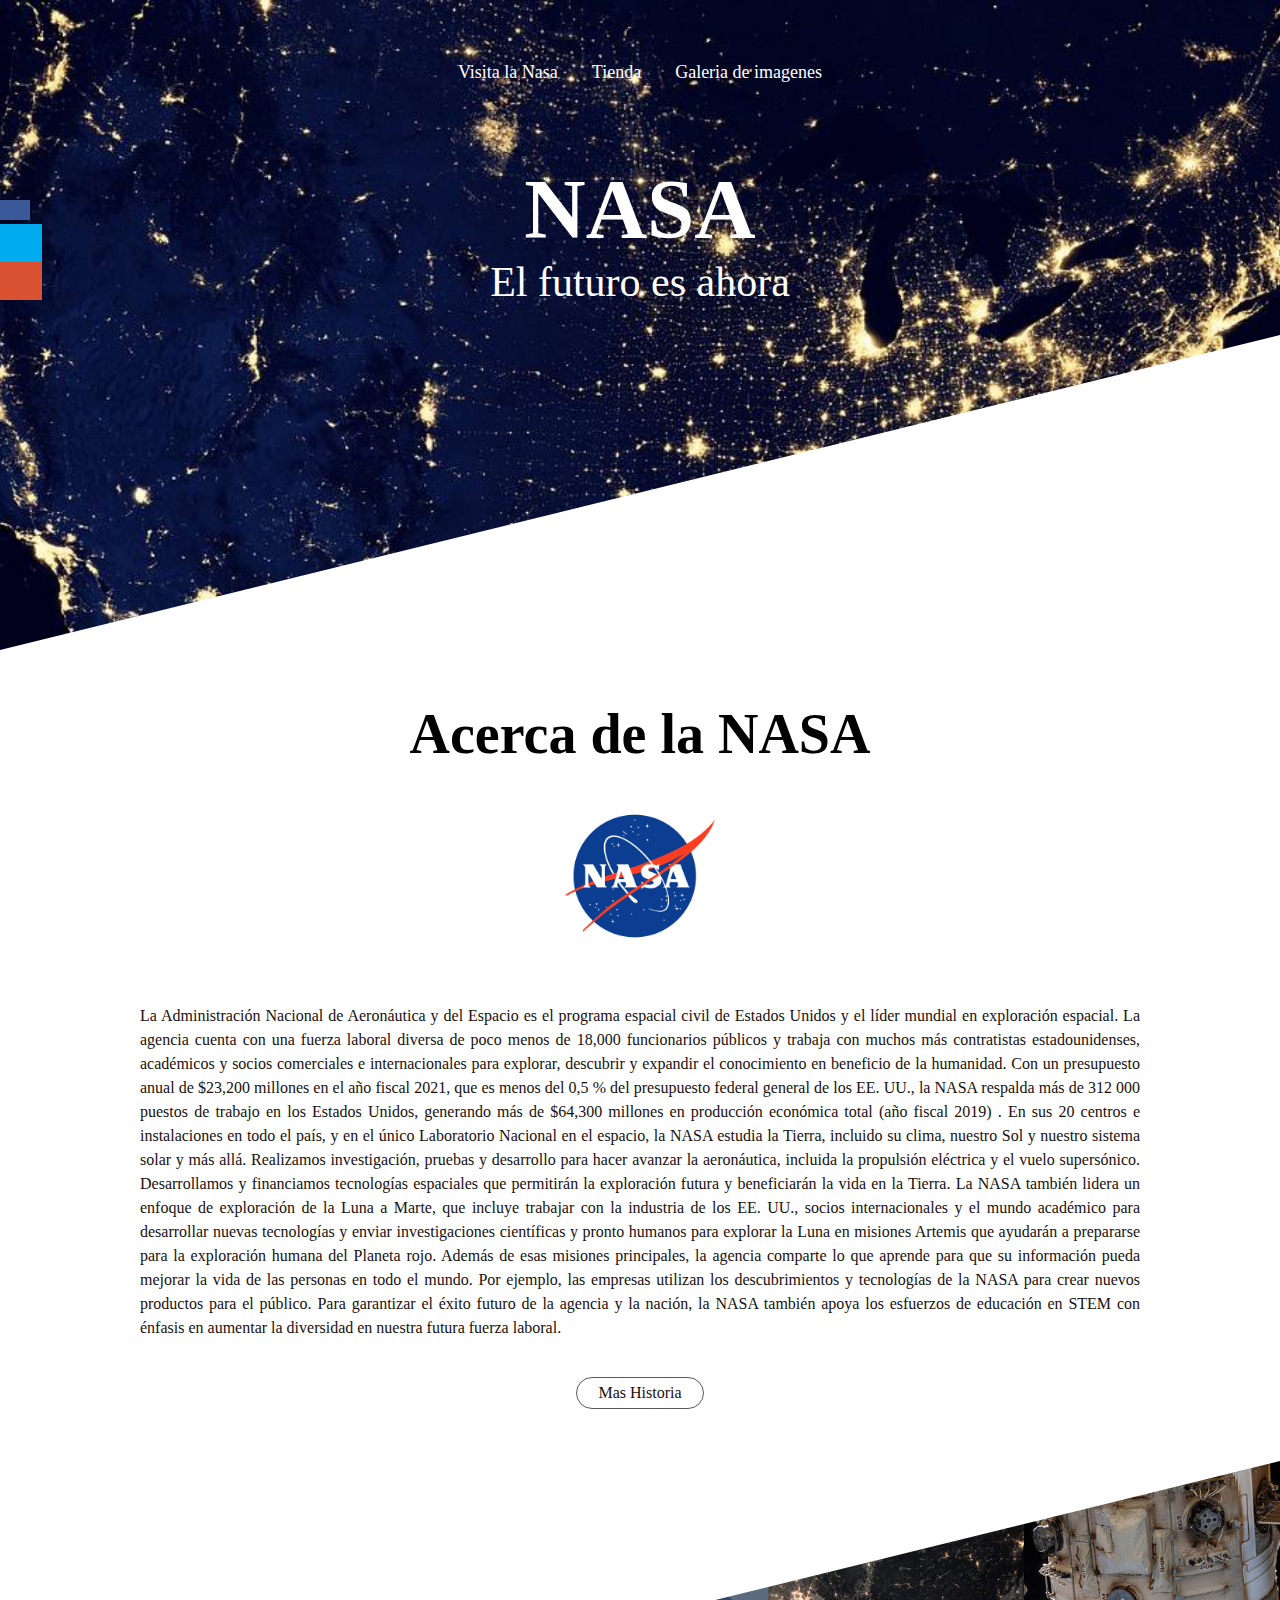
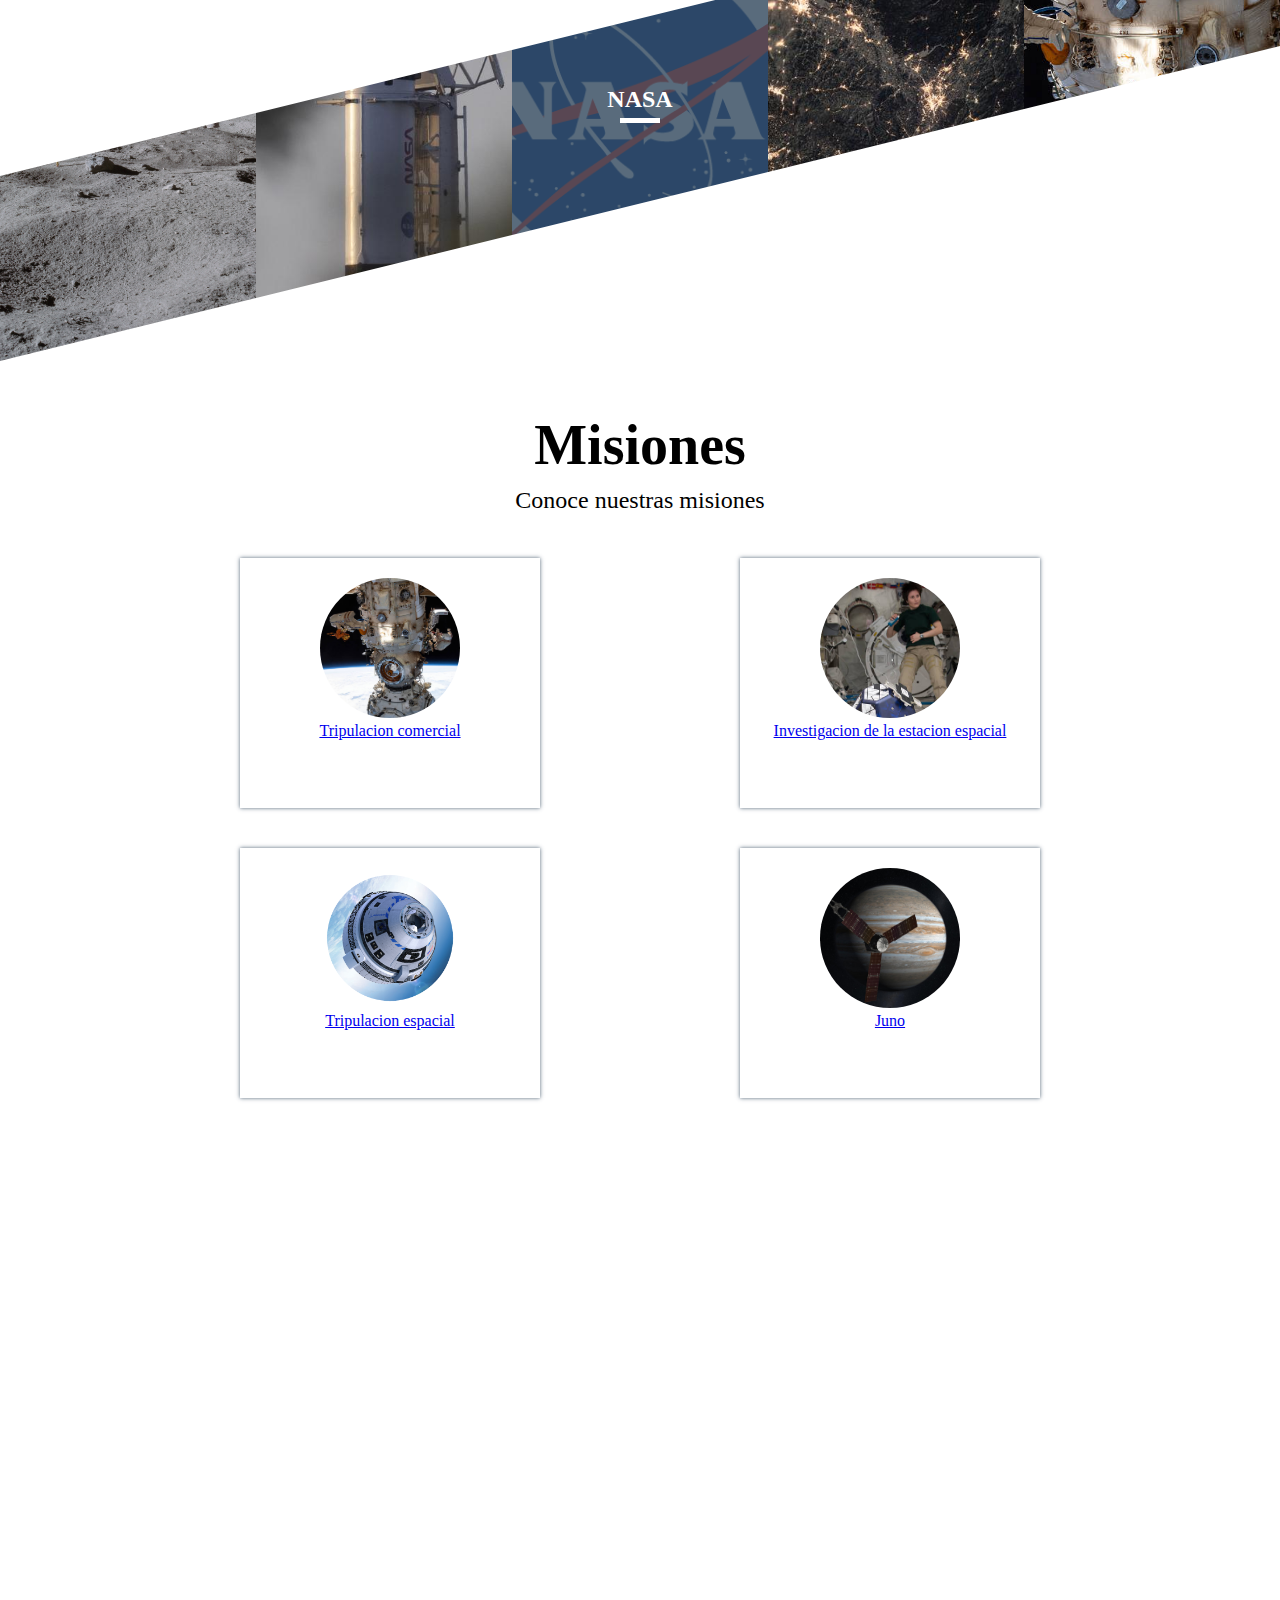
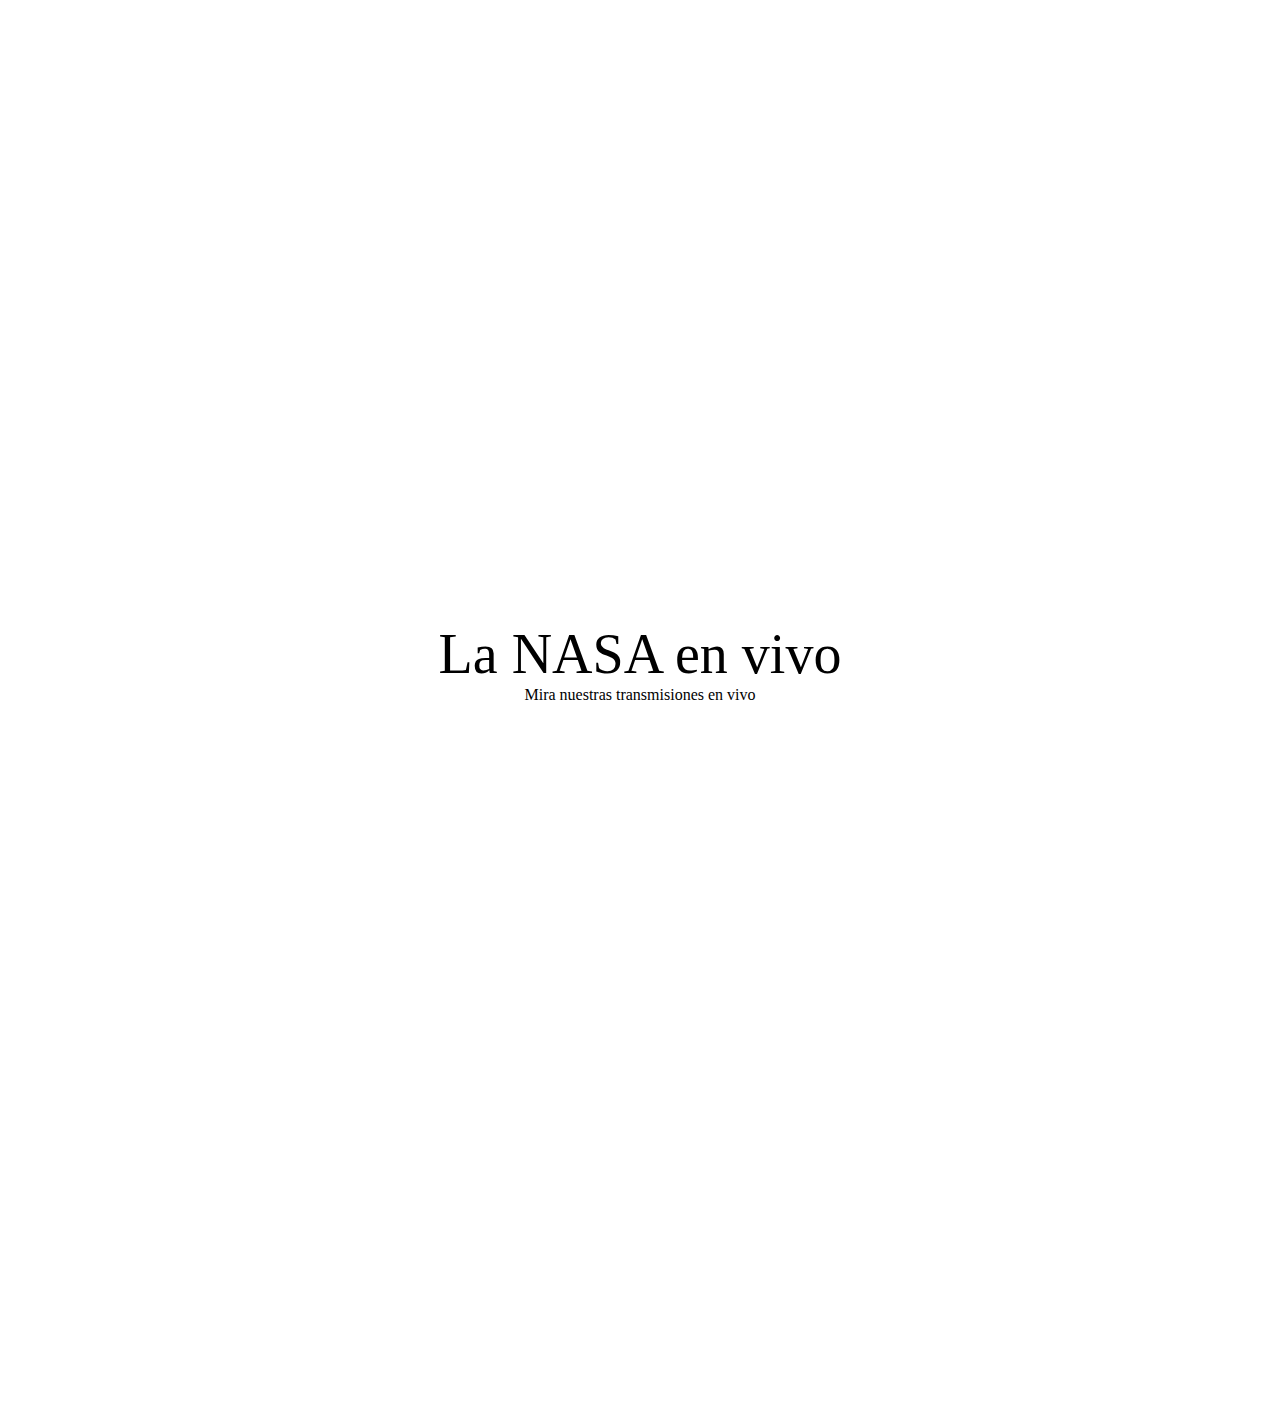
==== index.html @ dd91e2ba "first commit" ====
<!--Julian Yago Contreras Lucero-->
<!DOCTYPE html>
<html lang="en">
    <head>
        <meta charset="UTF-8">
        <meta name="viewport" content="width=device-width, initial-scale=1.0">
        <meta http-equiv="X-UA-Compatible" content="ie=edge">
        <title>NASA</title>
        <link rel="stylesheet" href="Estilo.css">
    </head>
<head>
    <meta charset="UTF-8">
    <meta name="viewport" content="width=device-width, initial-scale=1.0">
    <meta http-equiv="X-UA-Compatible" content="ie=edge">
    <title>https://www.nasa.gov/</title>
   
    
</head>


<body>
    <header>
        <div class="contenedor">
            <nav class="menu">
                <a href="https://www.visitnasa.com/">Visita la Nasa</a>
                <a href="tienda/productos.html">Tienda</a>
                <a href="imagenes.html">Galeria de imagenes</a>
            </nav>
        </div>    
        <div class="textos">
            <h1 class="titulo">NASA</h1>
            <h3 class="subtitulo">El futuro es ahora</h3>
            
        </div>
        <div class="sesgoabajo"></div>
    </header>
    <main>
        <section class="acerca-de">
            <div class="contenedor">
                <h2 class="sobre-nosotros">Acerca de la NASA</h2>
                <center><img src="img1/FotoLogo.png" alt=""width="20%" ></center>
                <h3 class="slogan"></h3>
                <p class="parrafo">La Administración Nacional de Aeronáutica y del Espacio es el programa espacial civil de Estados Unidos y el líder mundial en exploración espacial. La agencia cuenta con una fuerza laboral diversa de poco menos de 18,000 funcionarios públicos y trabaja con muchos más contratistas estadounidenses, académicos y socios comerciales e internacionales para explorar, descubrir y expandir el conocimiento en beneficio de la humanidad. Con un presupuesto anual de $23,200 millones en el año fiscal 2021, que es menos del 0,5 % del presupuesto federal general de los EE. UU., la NASA respalda más de 312 000 puestos de trabajo en los Estados Unidos, generando más de $64,300 millones en producción económica total (año fiscal 2019) . 

                    En sus 20 centros e instalaciones en todo el país, y en el único Laboratorio Nacional en el espacio, la NASA estudia la Tierra, incluido su clima, nuestro Sol y nuestro sistema solar y más allá. Realizamos investigación, pruebas y desarrollo para hacer avanzar la aeronáutica, incluida la propulsión eléctrica y el vuelo supersónico. Desarrollamos y financiamos tecnologías espaciales que permitirán la exploración futura y beneficiarán la vida en la Tierra.
                    
                    La NASA también lidera un enfoque de exploración de la Luna a Marte, que incluye trabajar con la industria de los EE. UU., socios internacionales y el mundo académico para desarrollar nuevas tecnologías y enviar investigaciones científicas y pronto humanos para explorar la Luna en misiones Artemis que ayudarán a prepararse para la exploración humana del Planeta rojo. Además de esas misiones principales, la agencia comparte lo que aprende para que su información pueda mejorar la vida de las personas en todo el mundo. Por ejemplo, las empresas utilizan los descubrimientos y tecnologías de la NASA para crear nuevos productos para el público. Para garantizar el éxito futuro de la agencia y la nación, la NASA también apoya los esfuerzos de educación en STEM con énfasis en aumentar la diversidad en nuestra futura fuerza laboral.</p>
                    
            </p>
                <center><a href="https://www.nasa.gov/topics/history/index.html" class="boton">Mas Historia</a></center>
            </div>
        </section>
        <section class="galeria">
            <div class="sesgoarriba"></div>
            <div class="imagenes none">
                <img src="img1/as16-113-18339_orig.jpg" alt="">
            </div>
            <div class="imagenes">
                <img src="img1/NHQ202204260005_medium.jpg" alt="">
            </div>
            <div class="imagenes">
                <img src="img1/FotoLogo.png" alt="">
                <div class="encima">
                    <h2>NASA</h2>
                    <div></div>
                </div>
            </div>
            <div class="imagenes">
                <img src="img1/iss054e009777_thumb.jpg" alt="">

            </div>
            <div class="imagenes none">
                <img src="img1/iss067e022091.jpg" alt="">
            </div>
            <div class="sesgoabajo"></div>
        </section>
        <section class="miembros">
            <div class="contenedor">
                <h2 class="sobre-nosotros">Misiones</h2>
                <h3 class="slogan">Conoce nuestras misiones</h3>
                <div class="cards">
                      <div class="card">
                         <img src="img1/iss067e022091.jpg" alt="">
                         <center><a href="https://www.nasa.gov/exploration/commercial/crew/index.html" class="boton">Tripulacion comercial</a></center>     
                     </div>
                     <div class="card">
                          <img src="img1/iss042e046171_cristoforetti.jpg " alt="">
                          <center><a href="https://www.nasa.gov/mission_pages/station/research/crew-4-head-to-iss-microgravity-science" class="boton">Investigacion de la estacion espacial</a></center> 
                     </div>
                    
                     <div class="card">
                         <img src="img1/starlinercircle.png" alt="">
                         <center><a href="https://www.nasa.gov/content/commercial-crew-program-overview" class="boton">Tripulacion espacial</a></center>
                     </div> 
                     <div class="card">
                          <img src="img1/492704main_junoartist200904-full_full.jpg" alt="">
                          <center><a href="https://www.nasa.gov/mission_pages/juno/overview/index.html" class="boton">Juno</a></center>
                      </div>
                 </div>
            </div>
        </section>
        <section class="fondo">
            <div class="sesgoarriba"></div>  
            </div>
            <div class="sesgoabajo-unico"></div>
        </section>
    </main>
    <footer>
        <div class="contenedor">
            <h2 class="titulo-footer">La NASA en vivo</h2>
            <h3 class="subtitulo-footer">Mira nuestras transmisiones en vivo</h3>
            <iframe width="981" height="577" src="https://www.youtube.com/embed/21X5lGlDOfg" title="YouTube video player" frameborder="0" allow="accelerometer; autoplay; clipboard-write; encrypted-media; gyroscope; picture-in-picture" allowfullscreen></iframe>
            
        </div>
        <div class="container">
        
        </div>
        <div class="social">
            <ul>
                <li><a href="https://es-la.facebook.com/NASA" target="_blank" class="icon-facebook"></a></li>
                <li><a href="https://twitter.com/NASA?ref_src=twsrc%5Egoogle%7Ctwcamp%5Eserp%7Ctwgr%5Eauthor" target="_blank" class="icon-twitter"></a></li>
                <li><a href="https://www.instagram.com/nasa/" target="_blank" class="icon-instagram"></a></li>              
            </ul>
        </div>
    </footer>
</body>

</html>
---- Estilo.css ----
/*Julian Yago Contreras Lucero */
* {
    margin: 0;
    padding: 0;
    box-sizing: border-box;
}
.menu a{
    font-size:18px;
    font-family: 'lato';
    font-weight: 300;
    display: inline-block;
    padding:10px 0;
    margin:0 15px;
    color:#fff;
    text-decoration: none;
}

.contenedor{
    width: 90%;
    max-width: 1000px;
    overflow: hidden;
    margin: auto;
}

body {
    font-family: 'open sans';
    font-size: 16px;
}


header {
    width: 100%;
    height: 650px;
    background-image: url(img1/us_lights2.jpg);
    background-attachment: fixed;
    background-position: center;
    background-size: cover;
    position: relative;
    overflow: hidden;
    color: rgb(0, 0, 0);
    text-align: center;
}

header .textos {
    margin-top: 15px;
    color: rgb(255, 255, 255);
}

header .titulo {
    font-size: 85px;
}

header .subtitulo {
    font-size: 42px;
    font-weight: 300;
    margin-bottom: 32px;
}

header .boton {
    display: inline-block;
    padding: 6px;
    width: 128px;
    border: 1px solid #fff;
    color: #fff;
    font-size: 19px;
    text-align: center;
    text-decoration: none;
    border-radius: 16px;
}

.sesgoabajo {
    z-index: 10;
    position: absolute;
    bottom: 0;
    left: 0;
    border-width: 0 0 35vh 100vw;
    border-style: solid;
    border-color: transparent transparent #fff transparent;
}


.sesgoarriba {
    z-index: 10;
    position: absolute;
    top: 0;
    left: 0;
    border-width: 35vh 100vw 0 0;
    border-style: solid;
    border-color: #fff transparent transparent transparent;
}

.contenedor {
    width: 90%;
    max-width: 1000px;
    margin: auto;
    overflow: hidden;
    padding: 52px 0;
}

/* Main */

.sobre-nosotros {
    text-align: center;
    font-size: 56px;
    margin-bottom: 10px;
    font-weight: 600;
}

.slogan {
    font-size: 24px;
    font-weight: 300;
    text-align: center;
    margin-bottom: 24px;
}

.parrafo {
    margin-bottom: 13px;
    font-weight: 300;
    text-align: justify;
    line-height: 24px;
    color: rgb(24, 16, 16);
}

.acerca-de .boton {
    display: inline-block;
    padding: 6px;
    width: 128px;
    font-weight: 300;
    border: 1px solid rgba(24, 16, 16, .7);
    color: rgb(24, 16, 16);
    font-size: 16px;
    text-align: center;
    text-decoration: none;
    border-radius: 16px;
    margin-top: 24px;
}

.galeria {
    width: 100%;
    height: 500px;
    overflow: hidden;
    display: flex;
    position: relative;
    flex-wrap: wrap;
}

.imagenes {
    width: 20%;
    height: 500px;
    overflow: hidden;
    position: relative;
}

.imagenes img {
    width: 100%;
    height: 100%;
    object-fit: cover;
}

.encima {
    position: absolute;
    top: 0;
    left: 0;
    width: 100%;
    height: 100%;
    background: rgba(52, 73, 94, 0.815);
}

.encima h2 {
    position: relative;
    top: 45%;
    text-align: center;
    color: #fff;
}

.encima div {
    position: relative;
    display: block;
    top: 46%;
    width: 40px;
    height: 5px;
    background: #fff;
    margin: auto;
}

.cards {
    width: 100%;
    margin: auto;
    display: flex;
    flex-wrap: wrap;
    justify-content: space-around;
}

.card {
    margin: 20px ;
    width: 30%;
    height: 250px;
    text-align: center;
    padding: 20px;
    box-shadow: 0px 0px 4px 0 rgba(52, 73, 94, 0.849);
}

.cards img {
    width: 140px;
    height: 140px;
    object-fit: cover;
    border-radius: 100%;
}

.fondo {
    height: 1000px;
    position: relative;
    background-image: url(img1/NHQ202204260005_medium.jpg);
    background-repeat: no-repeat;
    background-size: cover;
    overflow: hidden;
    background-attachment: fixed;
    background-position: center;
    padding-top: 130px;
}

.sesgoabajo-unico {
    z-index: 10;
    position: absolute;
    bottom: 0;
    left: 0;
    border-width: 0 0 35vh 100vw;
    border-style: solid;
    border-color: transparent transparent #ffffff transparent;
}

.titulo-patrocinadores,
.segunda-foto {
    color: rgb(0, 0, 0);
    text-align: center;
}

.titulo-patrocinadores {
    font-size: 56px;
    margin-top: 48px;
}

.subtitulo-patrocinadores {
    font-size: 24px;
    font-weight: 300;
    margin-bottom: 64px;
}

.lideres {
    display: flex;
    flex-wrap: wrap;
    margin-bottom: 64px;
    width: 100%;
    justify-content: space-between;
    
    
    
}

.lidere{
    width: 30%;
}

.clidere img {
    width: 100%;
    border: #fff solid 2px;
}



footer {
    background: #ffffff;
    height: auto;
}

.titulo-footer,
.subtitulo-footer {
    color: rgb(0, 0, 0);
    text-align: center;
    font-weight: 400;
    font-size: 56px;
}

.subtitulo-footer {
    font-size: 16px;
    margin-bottom: 64px;
}

form {
    display: flex;
    width: 100%;
    justify-content: space-between;
    flex-wrap: wrap;
    margin: auto;
}

input[type="text"],
input[type="email"] {
    display: inline-block;
    width: 48%;
    padding: 13px;
    border: none;
    color: #fff;
    font-family: 'open sans';
    background: rgba(37, 37, 33, .7);
    margin-bottom: 16px;
    border-top: 5px solid rgba(37, 37, 33, .7);
}


textarea {
    display: block;
    width: 100%;
    max-width: 100%;
    min-width: 100%;
    max-height: 200px;
    min-height: 200px;
    background: rgba(37, 37, 33, .7);
    padding: 13px;
    border: none;
    color: #fff;
    font-family: 'open sans';
    margin-bottom: 16px;
}

input[type="submit"] {
    display: inline-block;
    padding: 13px;
    border: none;
    color: #fff;
    background: rgba(37, 37, 33, .7);
    width: 96px;
}

h2{
    color:rgb(0, 0, 0);
}
.social {
	position: fixed; 
	left: 0; 
	top: 200px; 
	z-index: 2000; 
}

.social ul {
list-style: none;
}

.social ul li a {
display: inline-block;
color:#fff;
background: #000;
padding: 10px 15px;
text-decoration: none;
-webkit-transition:all 500ms ease;
-o-transition:all 500ms ease;
transition:all 500ms ease;
}

.social ul li .icon-facebook {background:#3b5998;}
.social ul li .icon-twitter {background: #00abf0;}
.social ul li .icon-instagram {background: #d95232;}

.social ul li a:hover {
background: #000;
padding: 10px 30px; 
}
.icon-Facebook:before {
content: "\ea90";
}
.icon-instagram:before {
content: "\ea92";
}
.icon-twitter:before {
content: "\ea96";
}
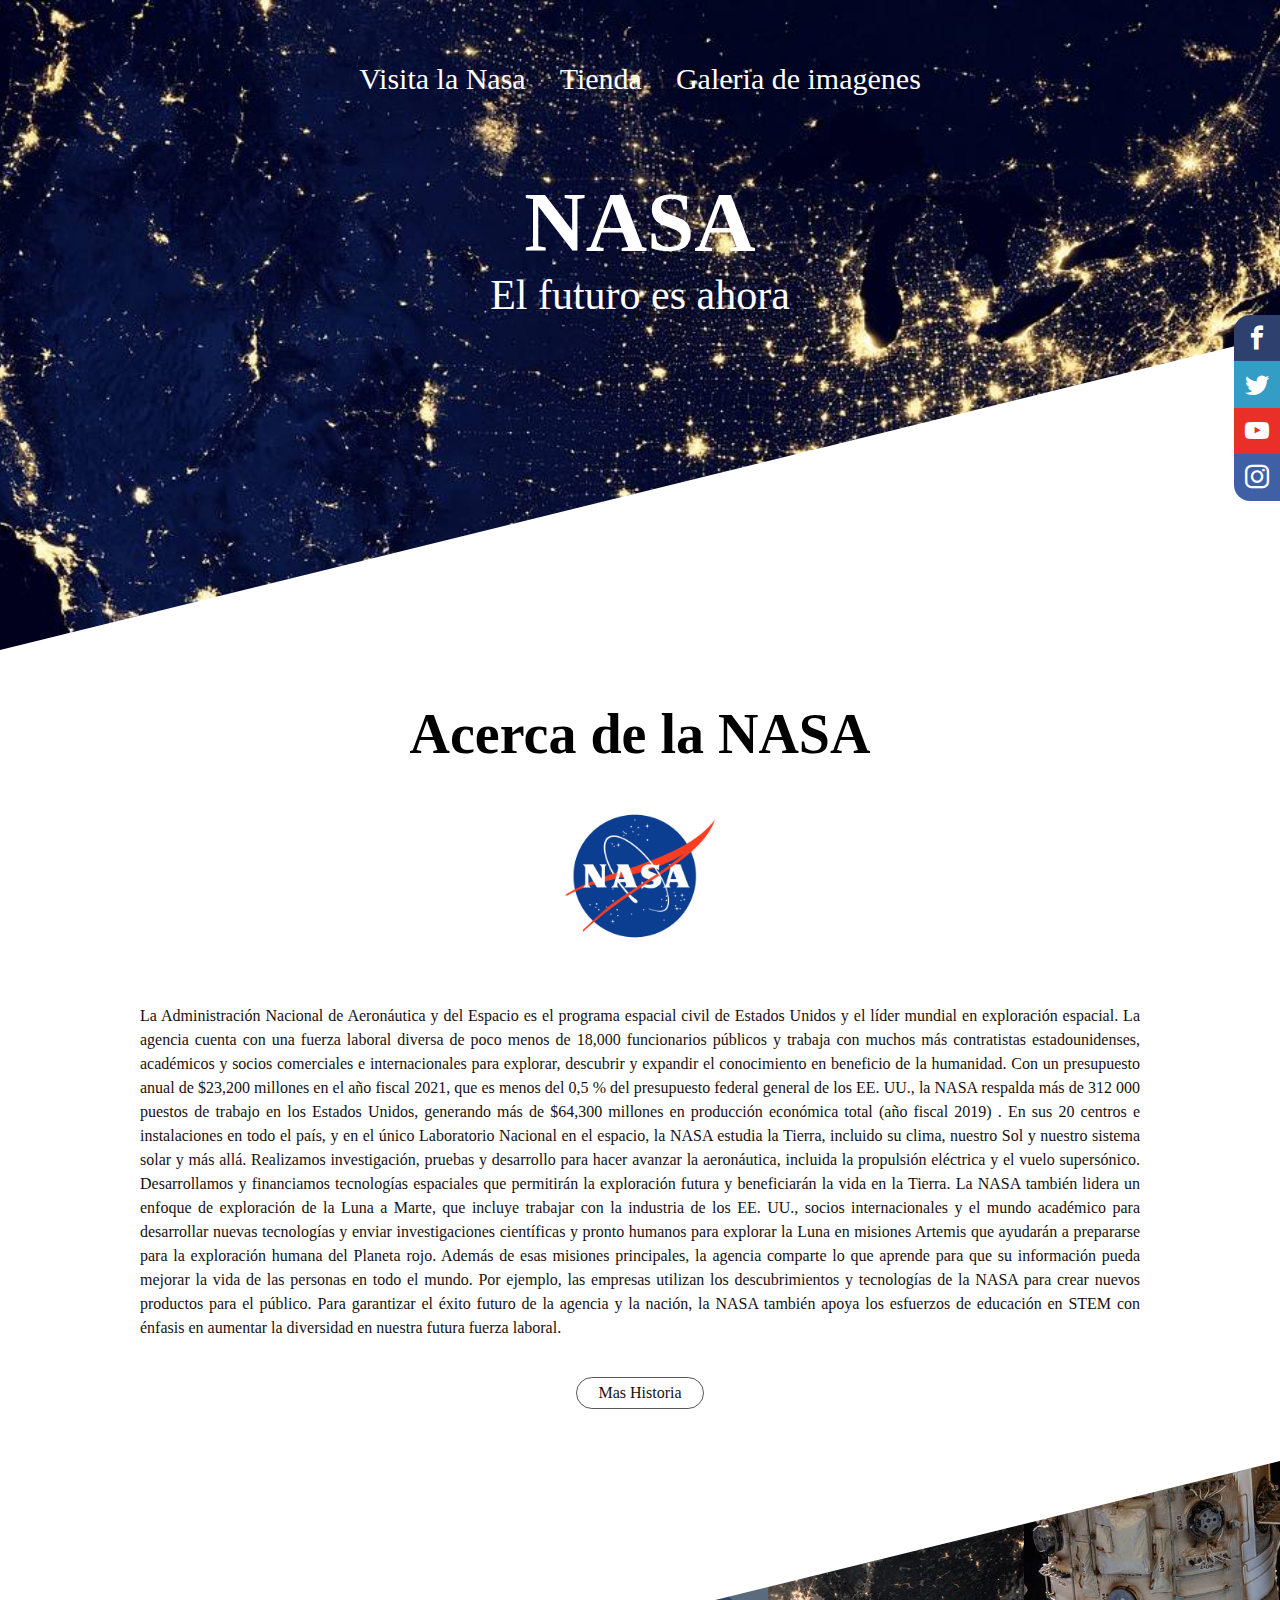
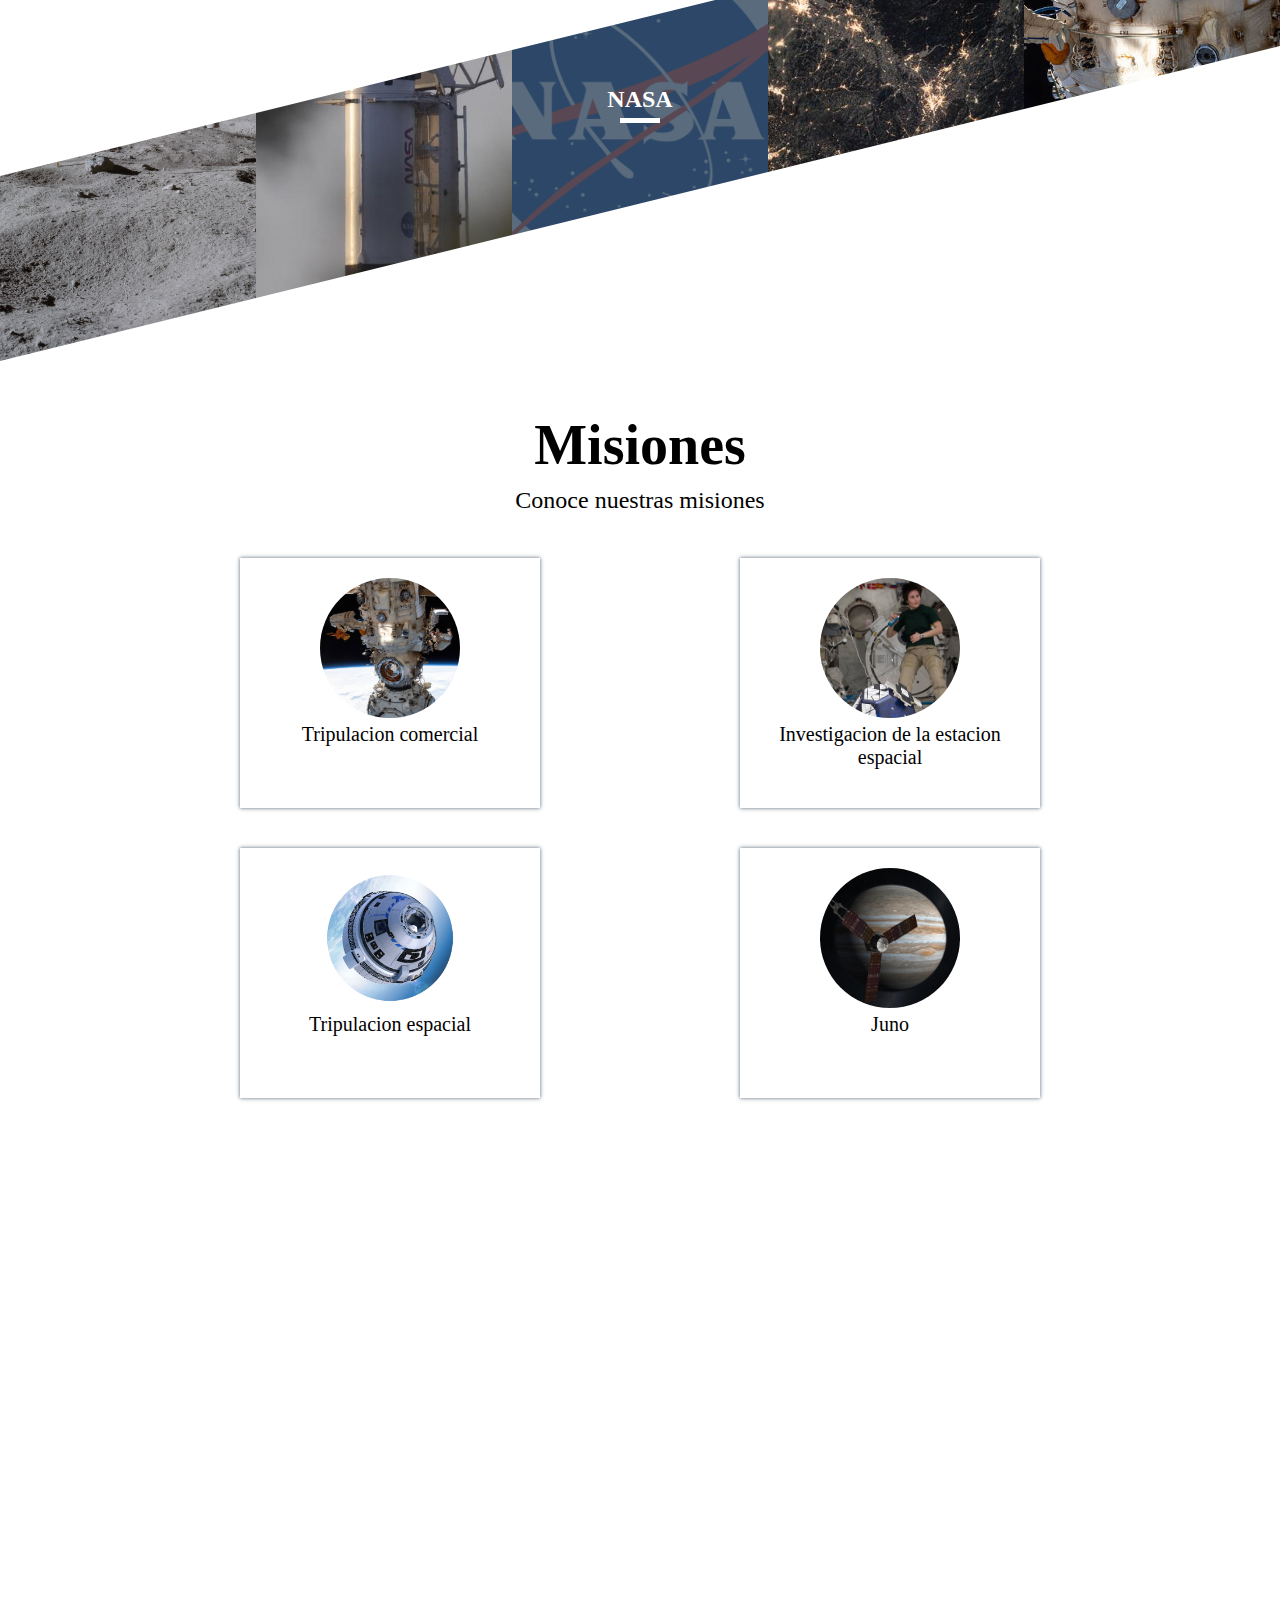
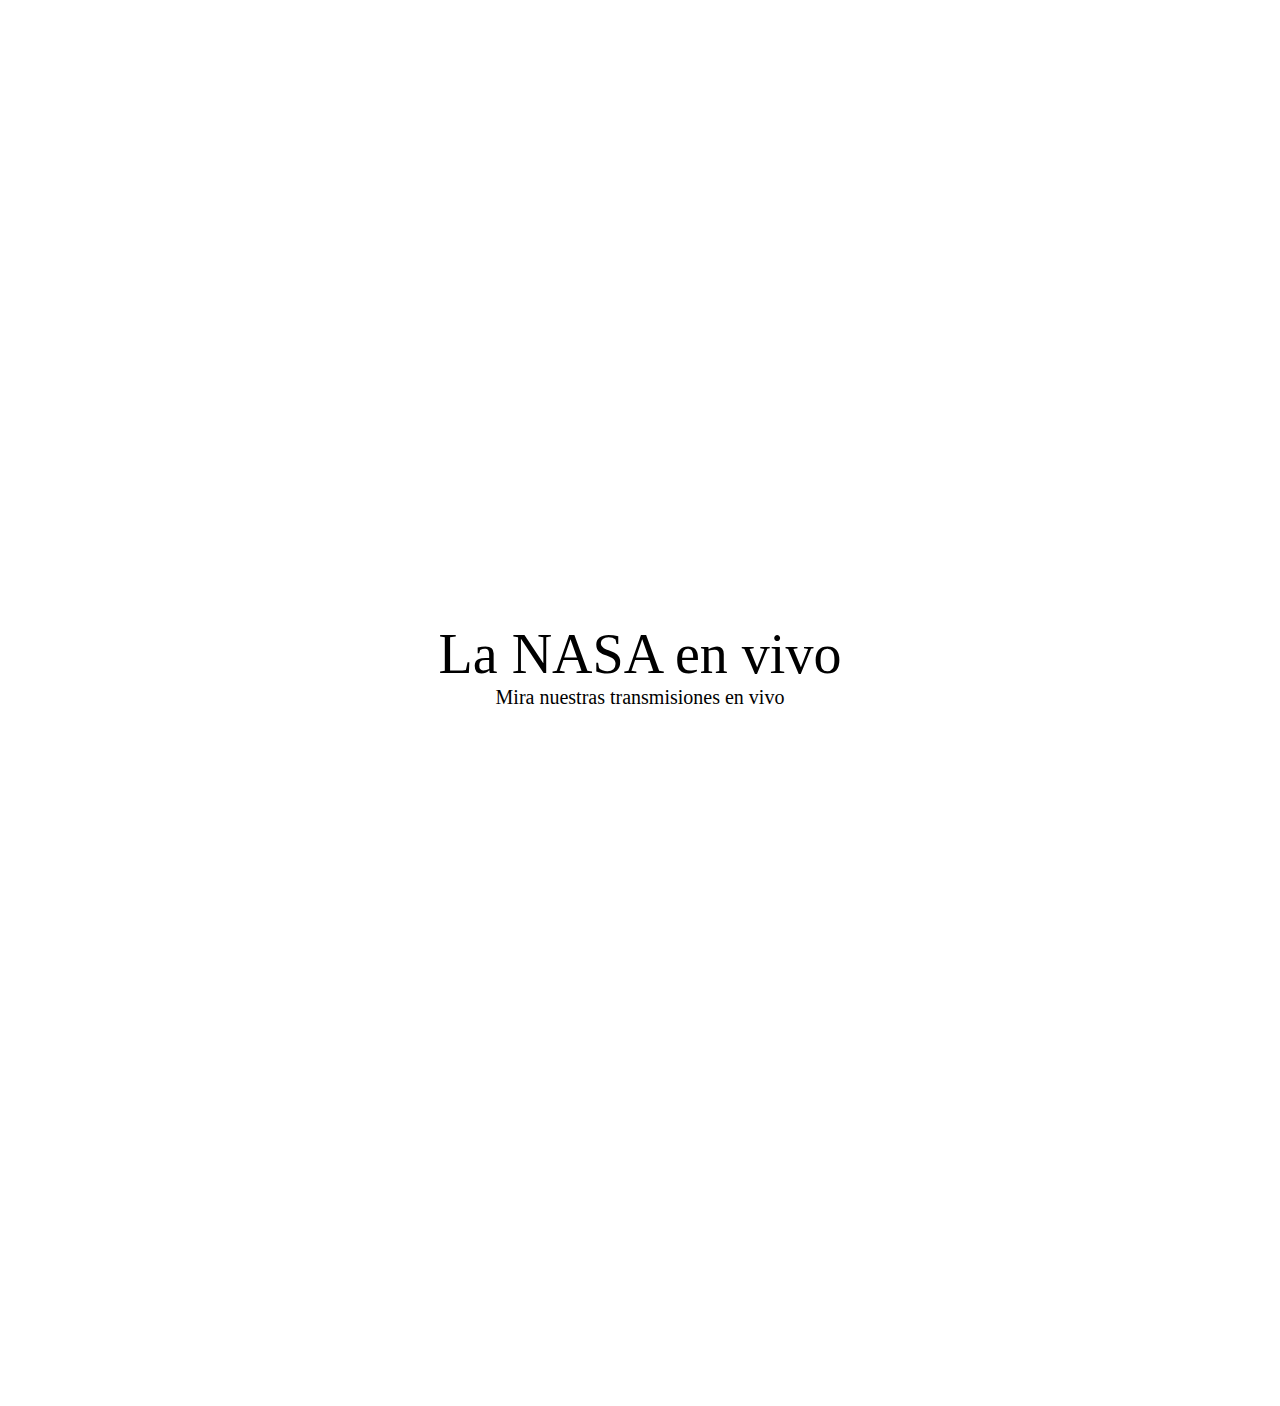
==== commit 25cb6f96: "edit home and apps" ====
--- a/index.html
+++ b/index.html
@@ -7,6 +7,8 @@
         <meta http-equiv="X-UA-Compatible" content="ie=edge">
         <title>NASA</title>
         <link rel="stylesheet" href="Estilo.css">
+        <link rel="stylesheet" href="font.css">
+    
     </head>
 <head>
     <meta charset="UTF-8">
@@ -24,7 +26,7 @@
             <nav class="menu">
                 <a href="https://www.visitnasa.com/">Visita la Nasa</a>
                 <a href="tienda/productos.html">Tienda</a>
-                <a href="imagenes.html">Galeria de imagenes</a>
+                <a href="detalles.html">Galeria de imagenes</a>
             </nav>
         </div>    
         <div class="textos">
@@ -80,20 +82,20 @@
                 <h3 class="slogan">Conoce nuestras misiones</h3>
                 <div class="cards">
                       <div class="card">
-                         <img src="img1/iss067e022091.jpg" alt="">
+                        <a href="https://www.nasa.gov/exploration/commercial/crew/index.html" class="boton"> <img src="img1/iss067e022091.jpg" alt=""></a>
                          <center><a href="https://www.nasa.gov/exploration/commercial/crew/index.html" class="boton">Tripulacion comercial</a></center>     
                      </div>
                      <div class="card">
-                          <img src="img1/iss042e046171_cristoforetti.jpg " alt="">
+                        <a href="https://www.nasa.gov/mission_pages/station/research/crew-4-head-to-iss-microgravity-science" class="boton"><img src="img1/iss042e046171_cristoforetti.jpg " alt=""></a>
                           <center><a href="https://www.nasa.gov/mission_pages/station/research/crew-4-head-to-iss-microgravity-science" class="boton">Investigacion de la estacion espacial</a></center> 
                      </div>
                     
                      <div class="card">
-                         <img src="img1/starlinercircle.png" alt="">
+                        <a href="https://www.nasa.gov/content/commercial-crew-program-overview" class="boton"><img src="img1/starlinercircle.png" alt=""></a>
                          <center><a href="https://www.nasa.gov/content/commercial-crew-program-overview" class="boton">Tripulacion espacial</a></center>
                      </div> 
                      <div class="card">
-                          <img src="img1/492704main_junoartist200904-full_full.jpg" alt="">
+                        <a href="https://www.nasa.gov/mission_pages/juno/overview/index.html" class="boton"><img src="img1/492704main_junoartist200904-full_full.jpg" alt=""></a>
                           <center><a href="https://www.nasa.gov/mission_pages/juno/overview/index.html" class="boton">Juno</a></center>
                       </div>
                  </div>
@@ -115,13 +117,12 @@
         <div class="container">
         
         </div>
-        <div class="social">
-            <ul>
-                <li><a href="https://es-la.facebook.com/NASA" target="_blank" class="icon-facebook"></a></li>
-                <li><a href="https://twitter.com/NASA?ref_src=twsrc%5Egoogle%7Ctwcamp%5Eserp%7Ctwgr%5Eauthor" target="_blank" class="icon-twitter"></a></li>
-                <li><a href="https://www.instagram.com/nasa/" target="_blank" class="icon-instagram"></a></li>              
-            </ul>
-        </div>
+        <div class="social-bar">
+            <a href="https://es-la.facebook.com/NASA" class="icon icon-facebook" target="_blank"></a>
+            <a href="https://twitter.com/NASA?ref_src=twsrc%5Egoogle%7Ctwcamp%5Eserp%7Ctwgr%5Eauthor" class="icon icon-twitter" target="_blank"></a>
+            <a href="https://www.youtube.com/@nasa_es" class="icon icon-youtube" target="_blank"></a>
+            <a href="https://www.instagram.com/nasa/" class="icon icon-instagram" target="_blank"></a>
+          </div>
     </footer>
 </body>
 
--- a/Estilo.css
+++ b/Estilo.css
@@ -5,7 +5,7 @@
     box-sizing: border-box;
 }
 .menu a{
-    font-size:18px;
+    font-size:30px;
     font-family: 'lato';
     font-weight: 300;
     display: inline-block;
@@ -199,6 +199,12 @@
     padding: 20px;
     box-shadow: 0px 0px 4px 0 rgba(52, 73, 94, 0.849);
 }
+.card a {
+    color: #000;
+    text-align: center;
+    text-decoration: none;
+    font-size: 20px
+}
 
 .cards img {
     width: 140px;
@@ -282,7 +288,7 @@
 }
 
 .subtitulo-footer {
-    font-size: 16px;
+    font-size: 20px;
     margin-bottom: 64px;
 }
 
@@ -335,42 +341,53 @@
 h2{
     color:rgb(0, 0, 0);
 }
-.social {
-	position: fixed; 
-	left: 0; 
-	top: 200px; 
-	z-index: 2000; 
-}
-
-.social ul {
-list-style: none;
-}
-
-.social ul li a {
-display: inline-block;
-color:#fff;
-background: #000;
-padding: 10px 15px;
-text-decoration: none;
--webkit-transition:all 500ms ease;
--o-transition:all 500ms ease;
-transition:all 500ms ease;
-}
-
-.social ul li .icon-facebook {background:#3b5998;}
-.social ul li .icon-twitter {background: #00abf0;}
-.social ul li .icon-instagram {background: #d95232;}
-
-.social ul li a:hover {
-background: #000;
-padding: 10px 30px; 
-}
-.icon-Facebook:before {
-content: "\ea90";
-}
-.icon-instagram:before {
-content: "\ea92";
-}
-.icon-twitter:before {
-content: "\ea96";
-}+
+.social-bar {
+	position: fixed;
+	right: 0;
+	top: 35%;
+	font-size: 1.5rem;
+	display: flex;
+	flex-direction: column;
+	align-items: flex-end;
+	z-index: 100;
+}
+
+.icon {
+	color: white;
+	text-decoration: none;
+	padding: .7rem;
+	display: flex;
+	transition: all .5s;
+}
+
+.icon-facebook {
+	background: #2E406E;
+}
+
+.icon-twitter {
+	background: #339DC5;
+}
+
+.icon-youtube {
+	background: #E83028;
+}
+
+.icon-instagram {
+	background: #3F60A5;
+}
+
+.icon:first-child {
+	border-radius: 1rem 0 0 0;
+}
+
+.icon:last-child {
+	border-radius: 0 0 0 1rem;
+}
+
+.icon:hover {
+	padding-right: 3rem;
+	border-radius: 1rem 0 0 1rem;
+	box-shadow: 0 0 .5rem rgba(0, 0, 0, 0.42);
+}
+
--- a/font.css
+++ b/font.css
@@ -0,0 +1,39 @@
+@font-face {
+  font-family: 'icomoon';
+  src:  url('fonts/icomoon.eot?i226ha');
+  src:  url('fonts/icomoon.eot?i226ha#iefix') format('embedded-opentype'),
+    url('fonts/icomoon.ttf?i226ha') format('truetype'),
+    url('fonts/icomoon.woff?i226ha') format('woff'),
+    url('fonts/icomoon.svg?i226ha#icomoon') format('svg');
+  font-weight: normal;
+  font-style: normal;
+}
+
+[class^="icon-"], [class*=" icon-"] {
+  /* use !important to prevent issues with browser extensions that change fonts */
+  font-family: 'icomoon' !important;
+  speak: none;
+  font-style: normal;
+  font-weight: normal;
+  font-variant: normal;
+  text-transform: none;
+  line-height: 1;
+
+  /* Better Font Rendering =========== */
+  -webkit-font-smoothing: antialiased;
+  -moz-osx-font-smoothing: grayscale;
+}
+
+.icon-facebook:before {
+  content: "\ea90";
+}
+.icon-instagram:before {
+  content: "\ea92";
+}
+.icon-twitter:before {
+  content: "\ea96";
+}
+.icon-youtube:before {
+  content: "\ea9d";
+}
+
